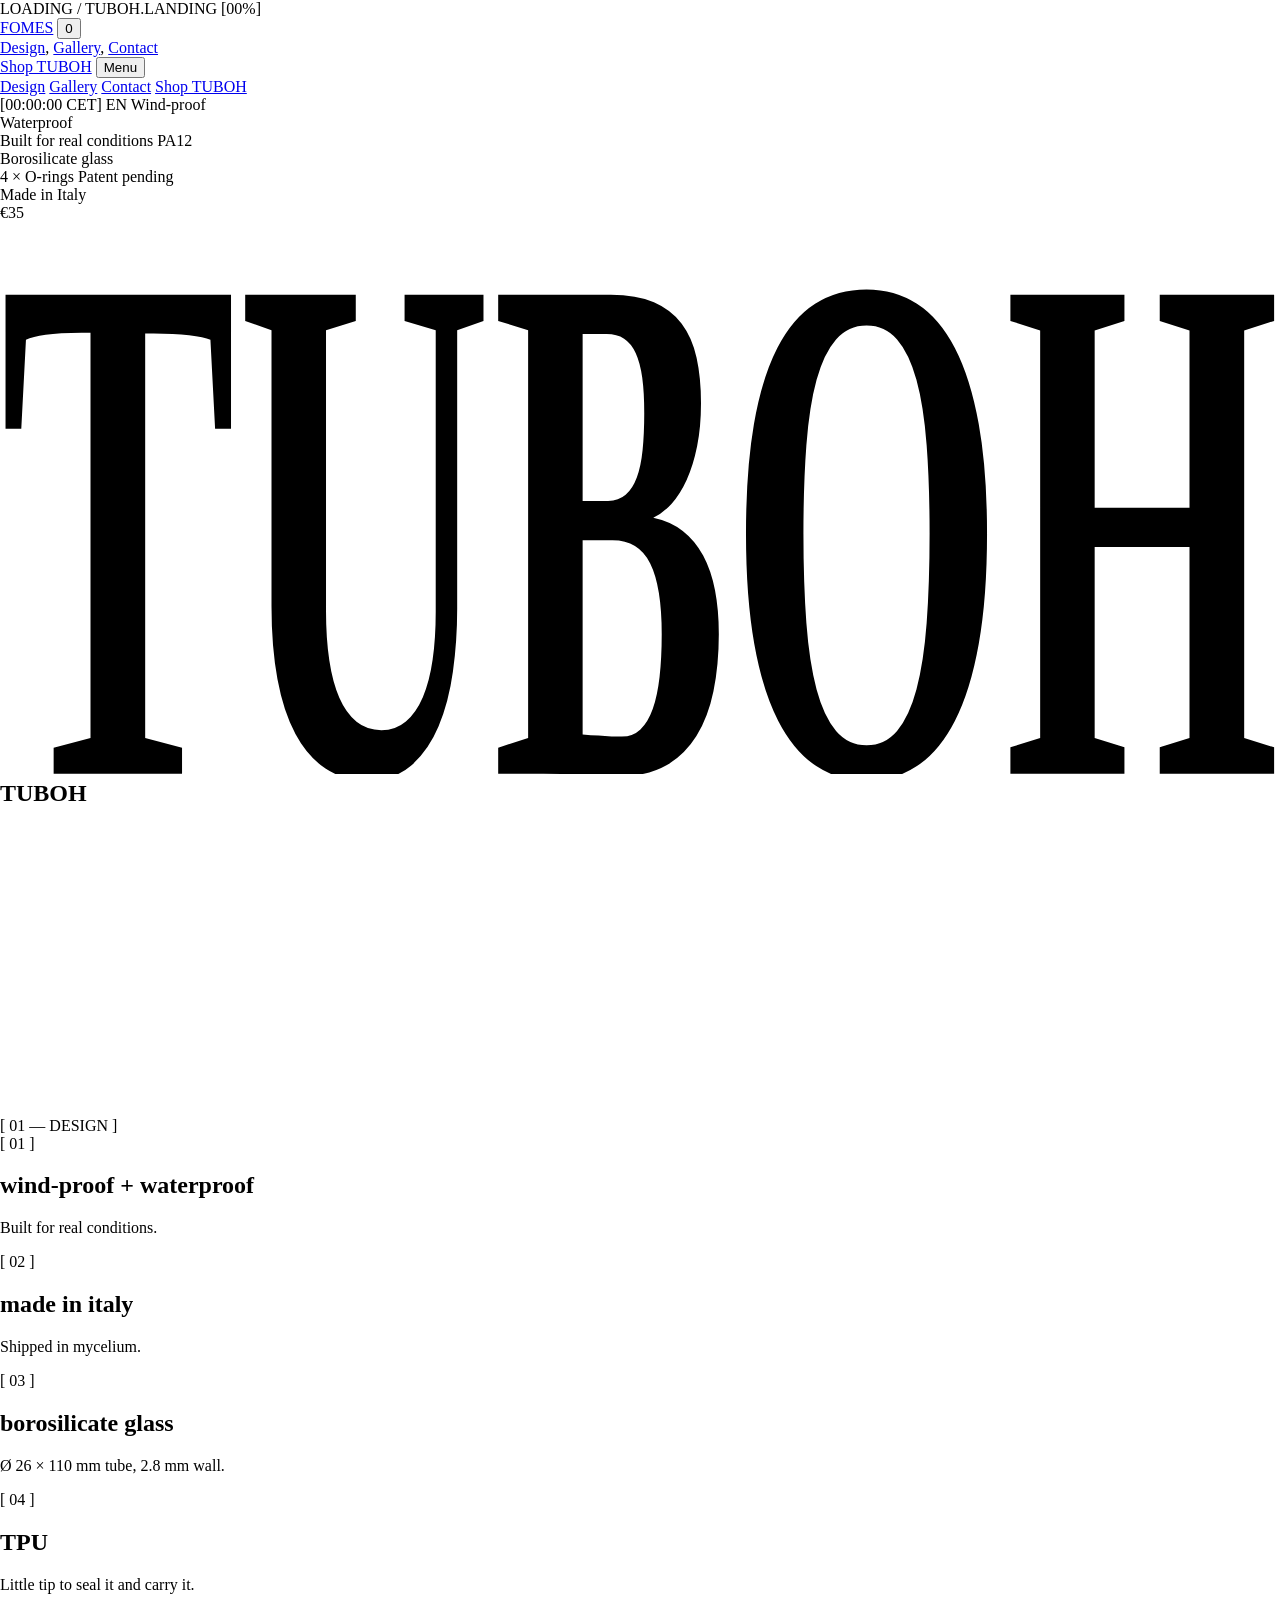
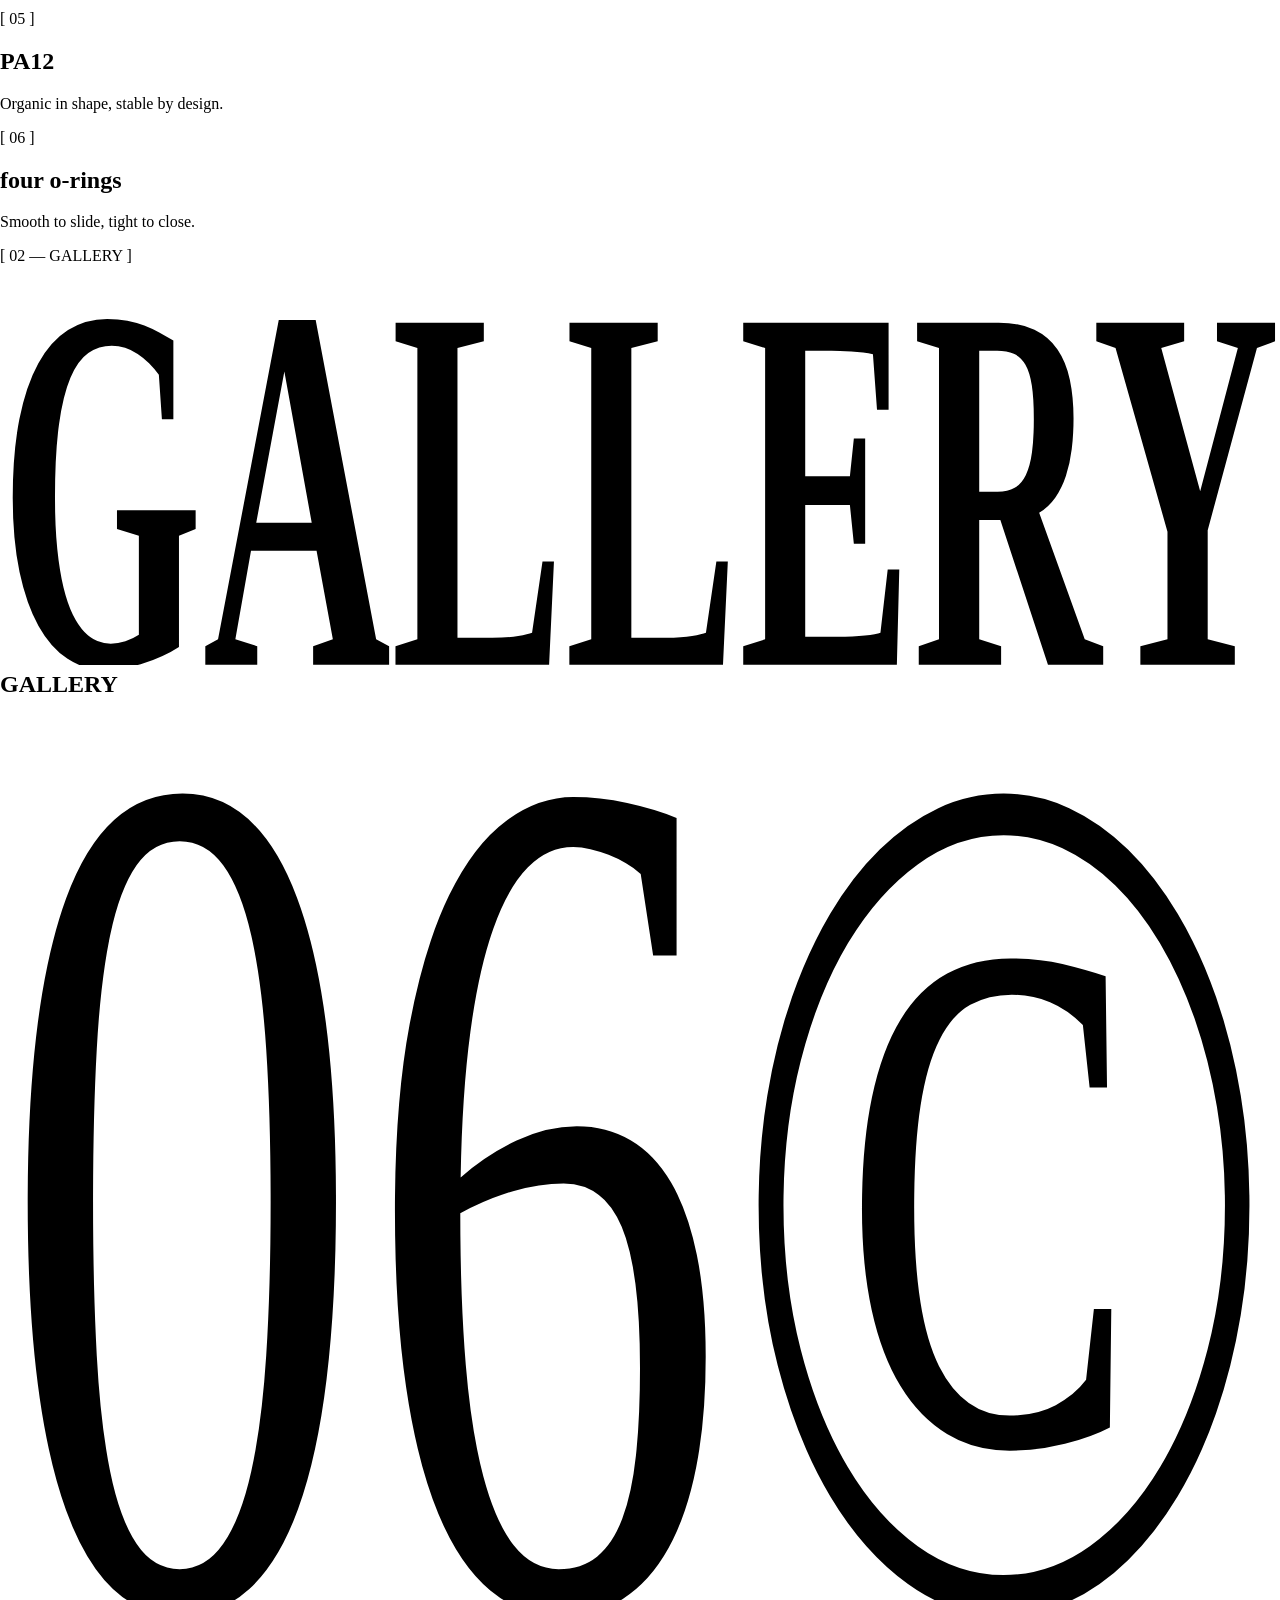
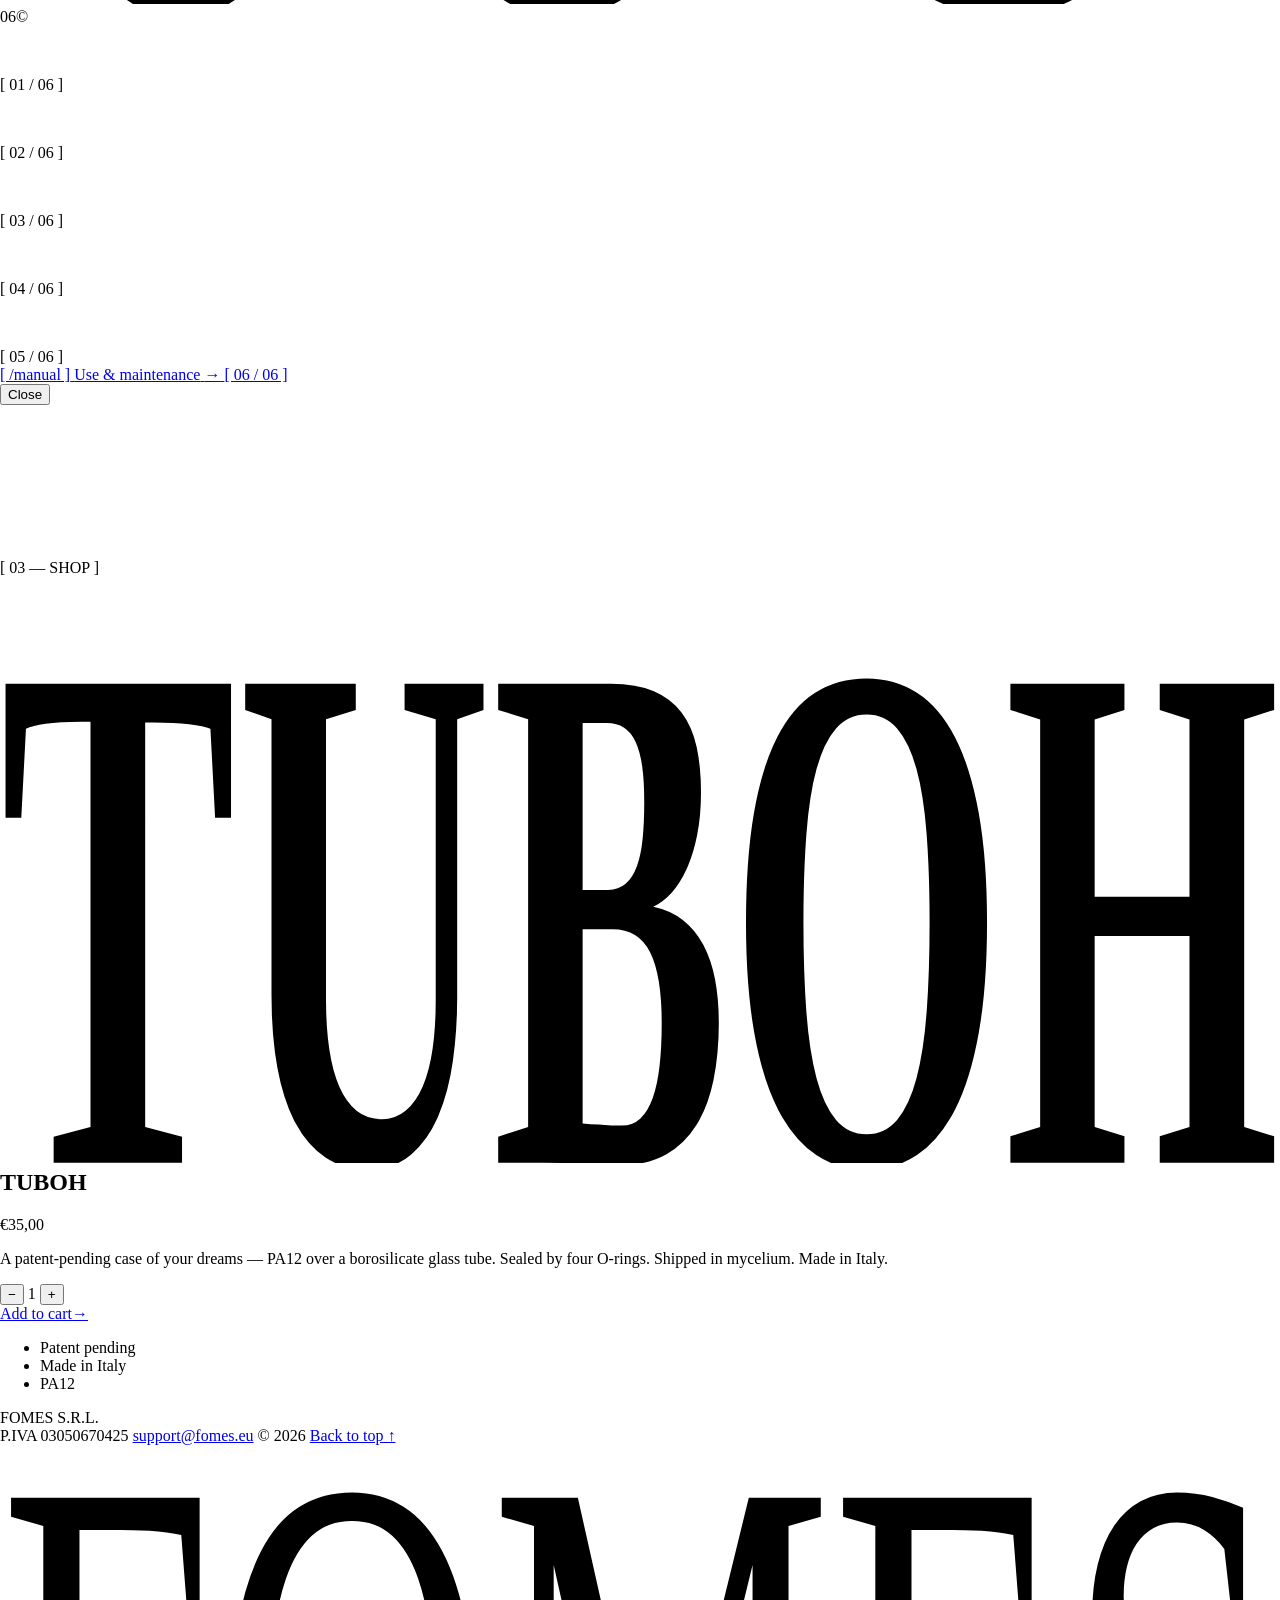
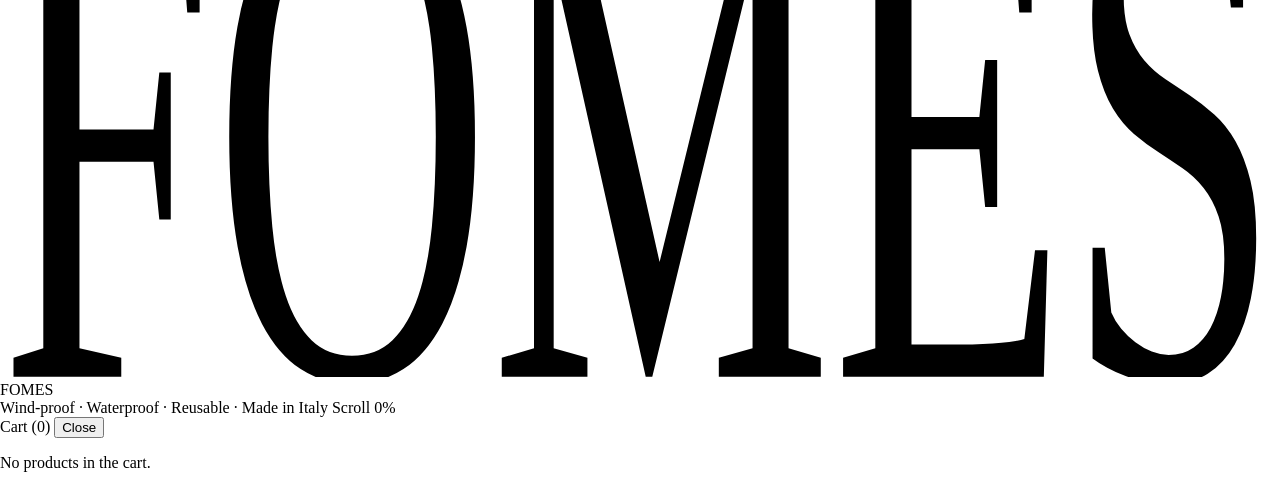
==== index.html @ 4a2dd608 "Copia statica del prototipo del sito, per i soci Esportata da 10-SITO-WP con strumenti/Esporta-Antep" ====
<!doctype html>
<html lang="en">
<head>
<meta charset="UTF-8">
<script src="/fomes-preview/anteprima/dati.js"></script>
<script src="/fomes-preview/anteprima/carrello.js"></script>
<meta name="viewport" content="width=device-width, initial-scale=1">
<script>document.documentElement.classList.add('js')</script>
<title>FOMES</title>
<meta name='robots' content='noindex, nofollow' />
<style id="wp-img-auto-sizes-contain-inline-css">
img:is([sizes=auto i],[sizes^="auto," i]){contain-intrinsic-size:3000px 1500px}
/*# sourceURL=wp-img-auto-sizes-contain-inline-css */
</style>
<style id="wp-emoji-styles-inline-css">

	img.wp-smiley, img.emoji {
		display: inline !important;
		border: none !important;
		box-shadow: none !important;
		height: 1em !important;
		width: 1em !important;
		margin: 0 0.07em !important;
		vertical-align: -0.1em !important;
		background: none !important;
		padding: 0 !important;
	}
/*# sourceURL=wp-emoji-styles-inline-css */
</style>

<style id="global-styles-inline-css">
:root{--wp--preset--aspect-ratio--square: 1;--wp--preset--aspect-ratio--4-3: 4/3;--wp--preset--aspect-ratio--3-4: 3/4;--wp--preset--aspect-ratio--3-2: 3/2;--wp--preset--aspect-ratio--2-3: 2/3;--wp--preset--aspect-ratio--16-9: 16/9;--wp--preset--aspect-ratio--9-16: 9/16;--wp--preset--color--black: #000000;--wp--preset--color--cyan-bluish-gray: #abb8c3;--wp--preset--color--white: #ffffff;--wp--preset--color--pale-pink: #f78da7;--wp--preset--color--vivid-red: #cf2e2e;--wp--preset--color--luminous-vivid-orange: #ff6900;--wp--preset--color--luminous-vivid-amber: #fcb900;--wp--preset--color--light-green-cyan: #7bdcb5;--wp--preset--color--vivid-green-cyan: #00d084;--wp--preset--color--pale-cyan-blue: #8ed1fc;--wp--preset--color--vivid-cyan-blue: #0693e3;--wp--preset--color--vivid-purple: #9b51e0;--wp--preset--gradient--vivid-cyan-blue-to-vivid-purple: linear-gradient(135deg,rgb(6,147,227) 0%,rgb(155,81,224) 100%);--wp--preset--gradient--light-green-cyan-to-vivid-green-cyan: linear-gradient(135deg,rgb(122,220,180) 0%,rgb(0,208,130) 100%);--wp--preset--gradient--luminous-vivid-amber-to-luminous-vivid-orange: linear-gradient(135deg,rgb(252,185,0) 0%,rgb(255,105,0) 100%);--wp--preset--gradient--luminous-vivid-orange-to-vivid-red: linear-gradient(135deg,rgb(255,105,0) 0%,rgb(207,46,46) 100%);--wp--preset--gradient--very-light-gray-to-cyan-bluish-gray: linear-gradient(135deg,rgb(238,238,238) 0%,rgb(169,184,195) 100%);--wp--preset--gradient--cool-to-warm-spectrum: linear-gradient(135deg,rgb(74,234,220) 0%,rgb(151,120,209) 20%,rgb(207,42,186) 40%,rgb(238,44,130) 60%,rgb(251,105,98) 80%,rgb(254,248,76) 100%);--wp--preset--gradient--blush-light-purple: linear-gradient(135deg,rgb(255,206,236) 0%,rgb(152,150,240) 100%);--wp--preset--gradient--blush-bordeaux: linear-gradient(135deg,rgb(254,205,165) 0%,rgb(254,45,45) 50%,rgb(107,0,62) 100%);--wp--preset--gradient--luminous-dusk: linear-gradient(135deg,rgb(255,203,112) 0%,rgb(199,81,192) 50%,rgb(65,88,208) 100%);--wp--preset--gradient--pale-ocean: linear-gradient(135deg,rgb(255,245,203) 0%,rgb(182,227,212) 50%,rgb(51,167,181) 100%);--wp--preset--gradient--electric-grass: linear-gradient(135deg,rgb(202,248,128) 0%,rgb(113,206,126) 100%);--wp--preset--gradient--midnight: linear-gradient(135deg,rgb(2,3,129) 0%,rgb(40,116,252) 100%);--wp--preset--font-size--small: 13px;--wp--preset--font-size--medium: 20px;--wp--preset--font-size--large: 36px;--wp--preset--font-size--x-large: 42px;--wp--preset--spacing--20: 0.44rem;--wp--preset--spacing--30: 0.67rem;--wp--preset--spacing--40: 1rem;--wp--preset--spacing--50: 1.5rem;--wp--preset--spacing--60: 2.25rem;--wp--preset--spacing--70: 3.38rem;--wp--preset--spacing--80: 5.06rem;--wp--preset--shadow--natural: 6px 6px 9px rgba(0, 0, 0, 0.2);--wp--preset--shadow--deep: 12px 12px 50px rgba(0, 0, 0, 0.4);--wp--preset--shadow--sharp: 6px 6px 0px rgba(0, 0, 0, 0.2);--wp--preset--shadow--outlined: 6px 6px 0px -3px rgb(255, 255, 255), 6px 6px rgb(0, 0, 0);--wp--preset--shadow--crisp: 6px 6px 0px rgb(0, 0, 0);}.wp-block-button{--wp--preset--dimension--25: 25%;--wp--preset--dimension--50: 50%;--wp--preset--dimension--75: 75%;--wp--preset--dimension--100: 100%;}:where(body) { margin: 0; }:where(.is-layout-flex){gap: 0.5em;}:where(.is-layout-grid){gap: 0.5em;}body .is-layout-flex{display: flex;}.is-layout-flex{flex-wrap: wrap;align-items: center;}.is-layout-flex > :is(*, div){margin: 0;}body .is-layout-grid{display: grid;}.is-layout-grid > :is(*, div){margin: 0;}body{padding-top: 0px;padding-right: 0px;padding-bottom: 0px;padding-left: 0px;}:root :where(.wp-element-button, .wp-block-button__link){background-color: #32373c;border-width: 0;color: #fff;font-family: inherit;font-size: inherit;font-style: inherit;font-weight: inherit;letter-spacing: inherit;line-height: inherit;padding-top: calc(0.667em + 2px);padding-right: calc(1.333em + 2px);padding-bottom: calc(0.667em + 2px);padding-left: calc(1.333em + 2px);text-decoration: none;text-transform: inherit;}.has-black-color{color: var(--wp--preset--color--black) !important;}.has-cyan-bluish-gray-color{color: var(--wp--preset--color--cyan-bluish-gray) !important;}.has-white-color{color: var(--wp--preset--color--white) !important;}.has-pale-pink-color{color: var(--wp--preset--color--pale-pink) !important;}.has-vivid-red-color{color: var(--wp--preset--color--vivid-red) !important;}.has-luminous-vivid-orange-color{color: var(--wp--preset--color--luminous-vivid-orange) !important;}.has-luminous-vivid-amber-color{color: var(--wp--preset--color--luminous-vivid-amber) !important;}.has-light-green-cyan-color{color: var(--wp--preset--color--light-green-cyan) !important;}.has-vivid-green-cyan-color{color: var(--wp--preset--color--vivid-green-cyan) !important;}.has-pale-cyan-blue-color{color: var(--wp--preset--color--pale-cyan-blue) !important;}.has-vivid-cyan-blue-color{color: var(--wp--preset--color--vivid-cyan-blue) !important;}.has-vivid-purple-color{color: var(--wp--preset--color--vivid-purple) !important;}.has-black-background-color{background-color: var(--wp--preset--color--black) !important;}.has-cyan-bluish-gray-background-color{background-color: var(--wp--preset--color--cyan-bluish-gray) !important;}.has-white-background-color{background-color: var(--wp--preset--color--white) !important;}.has-pale-pink-background-color{background-color: var(--wp--preset--color--pale-pink) !important;}.has-vivid-red-background-color{background-color: var(--wp--preset--color--vivid-red) !important;}.has-luminous-vivid-orange-background-color{background-color: var(--wp--preset--color--luminous-vivid-orange) !important;}.has-luminous-vivid-amber-background-color{background-color: var(--wp--preset--color--luminous-vivid-amber) !important;}.has-light-green-cyan-background-color{background-color: var(--wp--preset--color--light-green-cyan) !important;}.has-vivid-green-cyan-background-color{background-color: var(--wp--preset--color--vivid-green-cyan) !important;}.has-pale-cyan-blue-background-color{background-color: var(--wp--preset--color--pale-cyan-blue) !important;}.has-vivid-cyan-blue-background-color{background-color: var(--wp--preset--color--vivid-cyan-blue) !important;}.has-vivid-purple-background-color{background-color: var(--wp--preset--color--vivid-purple) !important;}.has-black-border-color{border-color: var(--wp--preset--color--black) !important;}.has-cyan-bluish-gray-border-color{border-color: var(--wp--preset--color--cyan-bluish-gray) !important;}.has-white-border-color{border-color: var(--wp--preset--color--white) !important;}.has-pale-pink-border-color{border-color: var(--wp--preset--color--pale-pink) !important;}.has-vivid-red-border-color{border-color: var(--wp--preset--color--vivid-red) !important;}.has-luminous-vivid-orange-border-color{border-color: var(--wp--preset--color--luminous-vivid-orange) !important;}.has-luminous-vivid-amber-border-color{border-color: var(--wp--preset--color--luminous-vivid-amber) !important;}.has-light-green-cyan-border-color{border-color: var(--wp--preset--color--light-green-cyan) !important;}.has-vivid-green-cyan-border-color{border-color: var(--wp--preset--color--vivid-green-cyan) !important;}.has-pale-cyan-blue-border-color{border-color: var(--wp--preset--color--pale-cyan-blue) !important;}.has-vivid-cyan-blue-border-color{border-color: var(--wp--preset--color--vivid-cyan-blue) !important;}.has-vivid-purple-border-color{border-color: var(--wp--preset--color--vivid-purple) !important;}.has-vivid-cyan-blue-to-vivid-purple-gradient-background{background: var(--wp--preset--gradient--vivid-cyan-blue-to-vivid-purple) !important;}.has-light-green-cyan-to-vivid-green-cyan-gradient-background{background: var(--wp--preset--gradient--light-green-cyan-to-vivid-green-cyan) !important;}.has-luminous-vivid-amber-to-luminous-vivid-orange-gradient-background{background: var(--wp--preset--gradient--luminous-vivid-amber-to-luminous-vivid-orange) !important;}.has-luminous-vivid-orange-to-vivid-red-gradient-background{background: var(--wp--preset--gradient--luminous-vivid-orange-to-vivid-red) !important;}.has-very-light-gray-to-cyan-bluish-gray-gradient-background{background: var(--wp--preset--gradient--very-light-gray-to-cyan-bluish-gray) !important;}.has-cool-to-warm-spectrum-gradient-background{background: var(--wp--preset--gradient--cool-to-warm-spectrum) !important;}.has-blush-light-purple-gradient-background{background: var(--wp--preset--gradient--blush-light-purple) !important;}.has-blush-bordeaux-gradient-background{background: var(--wp--preset--gradient--blush-bordeaux) !important;}.has-luminous-dusk-gradient-background{background: var(--wp--preset--gradient--luminous-dusk) !important;}.has-pale-ocean-gradient-background{background: var(--wp--preset--gradient--pale-ocean) !important;}.has-electric-grass-gradient-background{background: var(--wp--preset--gradient--electric-grass) !important;}.has-midnight-gradient-background{background: var(--wp--preset--gradient--midnight) !important;}.has-small-font-size{font-size: var(--wp--preset--font-size--small) !important;}.has-medium-font-size{font-size: var(--wp--preset--font-size--medium) !important;}.has-large-font-size{font-size: var(--wp--preset--font-size--large) !important;}.has-x-large-font-size{font-size: var(--wp--preset--font-size--x-large) !important;}
/*# sourceURL=global-styles-inline-css */
</style>

<link rel='stylesheet' id='woocommerce-layout-css' href='/fomes-preview/wp-content/plugins/woocommerce/assets/css/woocommerce-layout.css?ver=11.1.2' media='all' />
<link rel='stylesheet' id='woocommerce-smallscreen-css' href='/fomes-preview/wp-content/plugins/woocommerce/assets/css/woocommerce-smallscreen.css?ver=11.1.2' media='only screen and (max-width: 768px)' />
<link rel='stylesheet' id='woocommerce-general-css' href='/fomes-preview/wp-content/plugins/woocommerce/assets/css/woocommerce.css?ver=11.1.2' media='all' />
<style id="woocommerce-inline-inline-css">
.woocommerce form .form-row .required { visibility: visible; }
/*# sourceURL=woocommerce-inline-inline-css */
</style>
<link rel='stylesheet' id='lenis-css' href='/fomes-preview/wp-content/themes/fomes/assets/vendor/lenis.css?ver=1.3.26' media='all' />
<link rel='stylesheet' id='fomes-css' href='/fomes-preview/wp-content/themes/fomes/assets/css/fomes.css?ver=1790529454' media='all' />
<script id="jquery-core-js" src="/fomes-preview/wp-includes/js/jquery/jquery.min.js?ver=3.7.1"></script>
<script id="jquery-migrate-js" src="/fomes-preview/wp-includes/js/jquery/jquery-migrate.min.js?ver=3.4.1"></script>
<script>window.FOMES_ANTEPRIMA && FOMES_ANTEPRIMA.jq();</script>
<script data-wp-strategy="defer" id="wc-jquery-blockui-js" src="/fomes-preview/wp-content/plugins/woocommerce/assets/js/jquery-blockui/jquery.blockUI.min.js?ver=2.7.0-wc.11.1.2"></script>
<script data-wp-strategy="defer" defer id="wc-js-cookie-js" src="/fomes-preview/wp-content/plugins/woocommerce/assets/js/js-cookie/js.cookie.min.js?ver=2.1.4-wc.11.1.2"></script>
<script id="woocommerce-js-extra">
var woocommerce_params = {"ajax_url":"/fomes-preview/wp-admin/admin-ajax.php","wc_ajax_url":"/fomes-preview/?wc-ajax=%%endpoint%%","i18n_password_show":"Show password","i18n_password_hide":"Hide password"};
//# sourceURL=woocommerce-js-extra
</script>
<script data-wp-strategy="defer" defer id="woocommerce-js" src="/fomes-preview/wp-content/plugins/woocommerce/assets/js/frontend/woocommerce.min.js?ver=11.1.2"></script>
<script id="wc-cart-fragments-js-extra">
var wc_cart_fragments_params = {"ajax_url":"/fomes-preview/wp-admin/admin-ajax.php","wc_ajax_url":"/fomes-preview/?wc-ajax=%%endpoint%%","cart_hash_key":"wc_cart_hash_cd20fdb024dc158075f7a09fbe7f45a1","fragment_name":"wc_fragments_cd20fdb024dc158075f7a09fbe7f45a1","request_timeout":"5000"};
//# sourceURL=wc-cart-fragments-js-extra
</script>
<script data-wp-strategy="defer" defer id="wc-cart-fragments-js" src="/fomes-preview/wp-content/plugins/woocommerce/assets/js/frontend/cart-fragments.min.js?ver=11.1.2"></script>
	<noscript><style>.woocommerce-product-gallery{ opacity: 1 !important; }</style></noscript>
	<link rel="icon" href="/fomes-preview/wp-includes/images/w-logo-gray-white-bg.png">
</head>
<body class="home wp-singular page-template-default page page-id-10 wp-theme-fomes theme-fomes woocommerce-no-js">

<div class="preloader" aria-hidden="true">
	<span class="label">LOADING / TUBOH.LANDING [<span class="preloader__pct">00</span>%]</span>
</div>

<header class="hdr">
	<a class="hdr__logo" href="/fomes-preview/">FOMES</a>
	<button class="hdr__box brackets label" type="button" data-drawer-open aria-label="Cart">
		<span class="fomes-cart-count">0</span>
	</button>
	<nav class="hdr__nav label" aria-label="Menu">
		<a class="u" href="#design">Design</a>, <a class="u" href="#gallery">Gallery</a>, <a class="u" href="#contact">Contact</a>	</nav>
	<a class="hdr__cta brackets label" href="#shop">Shop TUBOH</a>
	<button class="hdr__menu label" type="button" data-menu-toggle aria-controls="menu">Menu</button>
</header>

<div class="menu" id="menu">
			<a href="#design">Design</a>
			<a href="#gallery">Gallery</a>
			<a href="#contact">Contact</a>
		<a href="#shop">Shop TUBOH</a>
</div>
<main id="top">

	<section class="intro" id="design">
		<div class="intro__sticky">
			<div class="intro__meta grid label">
				<span class="m-clock">[<span data-clock>00:00:00</span> <span data-tz>CET</span>]</span>
				<span class="m-lang">EN</span>
									<span class="m-b0">Wind-proof<br>Waterproof<br>Built for real conditions</span>
									<span class="m-b1">PA12<br>Borosilicate glass<br>4 × O-rings</span>
									<span class="m-b2">Patent pending<br>Made in Italy<br>€35</span>
							</div>

			<h1 class="intro__word"><span class="word " data-c="0.5"><svg viewBox="0 0 1750 727" preserveAspectRatio="none" aria-hidden="true"><text x="0" y="727" font-size="1000" textLength="1750" lengthAdjust="spacingAndGlyphs">TUBOH</text></svg><span class="sr">TUBOH</span></span></h1>

			<div class="frame" data-theme="dark">
				<canvas class="reel" aria-hidden="true"></canvas>
				<canvas class="seq__canvas" aria-hidden="true"></canvas>
				<div class="frame__ui">
					<span class="frame__tag label">[ 01 — DESIGN ]</span>
					<svg class="leaders" aria-hidden="true"></svg>
											<div class="feat feat--a" data-to="" data-slot="0" data-fase="giro">
							<span class="feat__n label">[ 01 ]</span>
							<h2 class="feat__title">wind-proof + waterproof</h2>
							<p class="feat__text">Built for real conditions.</p>						</div>
											<div class="feat feat--a" data-to="" data-slot="1" data-fase="giro">
							<span class="feat__n label">[ 02 ]</span>
							<h2 class="feat__title">made in italy</h2>
							<p class="feat__text">Shipped in mycelium.</p>						</div>
											<div class="feat feat--a" data-to="glass" data-slot="0" data-fase="esploso">
							<span class="feat__n label">[ 03 ]</span>
							<h2 class="feat__title">borosilicate glass</h2>
							<p class="feat__text">Ø 26 × 110 mm tube, 2.8 mm wall.</p>						</div>
											<div class="feat feat--a" data-to="tpu" data-slot="0" data-fase="esploso">
							<span class="feat__n label">[ 04 ]</span>
							<h2 class="feat__title">TPU</h2>
							<p class="feat__text">Little tip to seal it and carry it.</p>						</div>
											<div class="feat feat--a" data-to="mouthpiece,cap" data-slot="1" data-fase="esploso">
							<span class="feat__n label">[ 05 ]</span>
							<h2 class="feat__title">PA12</h2>
							<p class="feat__text">Organic in shape, stable by design.</p>						</div>
											<div class="feat feat--a" data-to="oring1,oring2,oring3,oring4" data-slot="2" data-fase="esploso">
							<span class="feat__n label">[ 06 ]</span>
							<h2 class="feat__title">four o-rings</h2>
							<p class="feat__text">Smooth to slide, tight to close.</p>						</div>
									</div>
			</div>
		</div>
	</section>

	<section class="gal" id="gallery">
		<span class="label">[ 02 — GALLERY ]</span>
		<div class="gal__head">
			<h2 class="gal__word"><span class="word " data-c="0.5"><svg viewBox="0 0 2450 727" preserveAspectRatio="none" aria-hidden="true"><text x="0" y="727" font-size="1000" textLength="2450" lengthAdjust="spacingAndGlyphs">GALLERY</text></svg><span class="sr">GALLERY</span></span></h2>
			<span class="gal__count"><span class="word is-grey" data-c="0.5"><svg viewBox="0 0 1050 727" preserveAspectRatio="none" aria-hidden="true"><text x="0" y="727" font-size="1000" textLength="1050" lengthAdjust="spacingAndGlyphs">06©</text></svg><span class="sr">06©</span></span></span>
		</div>
		<div class="gal__grid">
							<div class="gal__item g1" data-cursor="01 / 06" data-cursor-tone="dark">
					<figure class="ph  has-img" style="--r:4/3"><img class="ph__img" src="/fomes-preview/wp-content/themes/fomes/assets/render/trasparenza.webp" alt="" loading="lazy" decoding="async"></figure>					<span class="label">[ 01 / 06 ]</span>
				</div>
							<div class="gal__item g2" data-cursor="02 / 06" data-cursor-tone="lime">
					<figure class="ph  has-img" style="--r:3/2"><img class="ph__img" src="/fomes-preview/wp-content/themes/fomes/assets/render/macro.webp" alt="" loading="lazy" decoding="async"></figure>					<span class="label">[ 02 / 06 ]</span>
				</div>
							<div class="gal__item g3" data-cursor="03 / 06" data-cursor-tone="light">
					<figure class="ph  has-img" style="--r:16/9"><img class="ph__img" src="/fomes-preview/wp-content/themes/fomes/assets/render/diagonale.webp" alt="" loading="lazy" decoding="async"></figure>					<span class="label">[ 03 / 06 ]</span>
				</div>
							<div class="gal__item g4" data-cursor="04 / 06" data-cursor-tone="dark">
					<figure class="ph  has-img" style="--r:4/5"><img class="ph__img" src="/fomes-preview/wp-content/themes/fomes/assets/render/sospeso.webp" alt="" loading="lazy" decoding="async"></figure>					<span class="label">[ 04 / 06 ]</span>
				</div>
							<div class="gal__item g5" data-cursor="05 / 06" data-cursor-tone="lime">
					<figure class="ph  has-img" style="--r:1/1"><img class="ph__img" src="/fomes-preview/wp-content/themes/fomes/assets/render/tpu.webp" alt="" loading="lazy" decoding="async"></figure>					<span class="label">[ 05 / 06 ]</span>
				</div>
						<a class="gal__item g6 tile" href="/fomes-preview/manual/" data-cursor="Use &amp; maintenance →" data-cursor-tone="lime">
				<span class="tile__box" style="--r:4/5">
					<span class="label">[ /manual ]</span>
					<span class="tile__title">Use &amp; maintenance</span>
					<span class="tile__arrow" aria-hidden="true">→</span>
				</span>
				<span class="label">[ 06 / 06 ]</span>
			</a>
		</div>
		<div class="lb" aria-hidden="true" data-lenis-prevent>
			<button type="button" class="lb__close brackets label" data-lb-close>Close</button>
			<img class="lb__img" alt="" data-lb-close>
		</div>
	</section>

		<section class="film" id="film">
		<div class="film__sticky">
			<div class="film__frame" data-theme="dark">
													<video class="film__video" src="/fomes-preview/wp-content/themes/fomes/assets/video/film.mp4" poster="/fomes-preview/wp-content/themes/fomes/assets/video/film-poster.jpg" muted loop playsinline preload="none" aria-hidden="true"></video>
							</div>
		</div>
	</section>

	<section class="shop" id="shop">
		<span class="label">[ 03 — SHOP ]</span>
		<div class="shop__grid grid">
			<div class="shop__media"><figure class="ph  has-img" style="--r:4/5"><img class="ph__img" src="/fomes-preview/wp-content/themes/fomes/assets/render/shop.webp" alt="" loading="lazy" decoding="async"></figure></div>
			<div class="shop__info">
				<h2 class="shop__word"><span class="word " data-c="0.5"><svg viewBox="0 0 1750 727" preserveAspectRatio="none" aria-hidden="true"><text x="0" y="727" font-size="1000" textLength="1750" lengthAdjust="spacingAndGlyphs">TUBOH</text></svg><span class="sr">TUBOH</span></span></h2>
				<div class="shop__price">
					<span class="woocommerce-Price-amount amount"><span class="woocommerce-Price-currencySymbol">&euro;</span>35,00</span>				</div>
				<p class="shop__text">A patent-pending case of your dreams — PA12 over a borosilicate glass tube. Sealed by four O-rings. Shipped in mycelium. Made in Italy.</p>
				<div class="shop__buy">
					<div class="qty" role="group" aria-label="Qty">
						<button type="button" data-qty="-1" aria-label="−">−</button>
						<span data-qty-val>1</span>
						<button type="button" data-qty="1" aria-label="+">+</button>
					</div>
											<a href="/fomes-preview/?add-to-cart=11" rel="nofollow"
							data-quantity="1" data-product_id="11"
							class="btn add_to_cart_button ajax_add_to_cart">
							<span>Add to cart</span><span>→</span>
						</a>
									</div>
				<ul class="shop__tags label">
											<li>Patent pending</li>
											<li>Made in Italy</li>
											<li>PA12</li>
									</ul>
			</div>
		</div>
	</section>

</main>
<footer class="ftr" id="contact">
	<div class="ftr__row grid label">
		<span class="f1">FOMES S.R.L.<br>P.IVA 03050670425</span>
		<a class="f2 u" href="mailto:support@fomes.eu">support@fomes.eu</a>
		<span class="f3">© 2026</span>
		<a class="f4 u" href="#top">Back to top ↑</a>
	</div>
	<div class="ftr__word"><span class="word " data-c="0.5"><svg viewBox="0 0 1750 727" preserveAspectRatio="none" aria-hidden="true"><text x="0" y="727" font-size="1000" textLength="1750" lengthAdjust="spacingAndGlyphs">FOMES</text></svg><span class="sr">FOMES</span></span></div>
</footer>

<div class="bar label" aria-hidden="true">
	<span class="bar__tags">Wind-proof · Waterproof · Reusable · Made in Italy</span>
	<span class="bar__scroll">Scroll <i class="bar__track"><i class="bar__fill"></i></i> <span data-progress>0</span>%</span>
</div>

<aside class="drawer" aria-hidden="true" aria-label="Cart">
	<div class="drawer__veil" data-drawer-close></div>
	<div class="drawer__panel" data-lenis-prevent>
		<div class="drawer__head label">
			<span>Cart (<span class="fomes-cart-count">0</span>)</span>
			<button type="button" class="brackets" data-drawer-close>Close</button>
		</div>
		<div class="drawer__content">

	<p class="woocommerce-mini-cart__empty-message">No products in the cart.</p>


</div>
	</div>
</aside>

	<script>
		(function () {
			var c = document.body.className;
			c = c.replace(/woocommerce-no-js/, 'woocommerce-js');
			document.body.className = c;
		})();
	</script>
	<script id="wc-add-to-cart-js-extra">
var wc_add_to_cart_params = {"ajax_url":"/fomes-preview/wp-admin/admin-ajax.php","wc_ajax_url":"/fomes-preview/?wc-ajax=%%endpoint%%","i18n_view_cart":"View cart","cart_url":"/fomes-preview/cart/","is_cart":"","cart_redirect_after_add":"no"};
//# sourceURL=wc-add-to-cart-js-extra
</script>
<script data-wp-strategy="defer" id="wc-add-to-cart-js" src="/fomes-preview/wp-content/plugins/woocommerce/assets/js/frontend/add-to-cart.min.js?ver=11.1.2"></script>
<script id="gsap-js" src="/fomes-preview/wp-content/themes/fomes/assets/vendor/gsap.min.js?ver=3.15.0"></script>
<script id="gsap-st-js" src="/fomes-preview/wp-content/themes/fomes/assets/vendor/ScrollTrigger.min.js?ver=3.15.0"></script>
<script id="gsap-split-js" src="/fomes-preview/wp-content/themes/fomes/assets/vendor/SplitText.min.js?ver=3.15.0"></script>
<script id="lenis-js" src="/fomes-preview/wp-content/themes/fomes/assets/vendor/lenis.min.js?ver=1.3.26"></script>
<script id="fomes-js-extra">
var FOMES = {"frames":"/fomes-preview/wp-content/themes/fomes/assets/frames/rotazione/","frameCount":"250","reel":["WIND-PROOF","WATERPROOF","TUBOH","MADE IN ITALY"],"anchors":{"image":[667,1200],"frames":{"giro":150,"apertura":[150,210],"totale":250},"anchors":{"glass":{"l":[226.2,668.9],"r":[409.9,750.6]},"mouthpiece":{"l":[344.8,343.2],"r":[572.5,444.6]},"cap":{"l":[70.1,960.2],"r":[297.8,1061.6]},"tpu":{"l":[522.9,140.8],"r":[603.8,176.8]},"oring":{"l":[295.4,484],"r":[501,575.6]}},"anchors_esploso":{"glass":{"l":[288.2,664.9],"r":[371.4,702]},"mouthpiece":{"l":[455.9,261.4],"r":[559,307.3]},"cap":{"l":[102,1056.3],"r":[205.1,1102.2]},"tpu":{"l":[581.4,68.9],"r":[618,85.2]},"oring":{"l":[319.5,581.3],"r":[412.6,622.7]},"oring1":{"l":[404.6,390.1],"r":[497.7,431.5]},"oring2":{"l":[379.4,446.6],"r":[472.6,488.1]},"oring3":{"l":[182.5,888.9],"r":[275.6,930.3]},"oring4":{"l":[167.7,922.1],"r":[260.8,963.6]}}}};
//# sourceURL=fomes-js-extra
</script>
<script id="fomes-js" src="/fomes-preview/wp-content/themes/fomes/assets/js/fomes.js?ver=1790529453"></script>
</body>
</html>
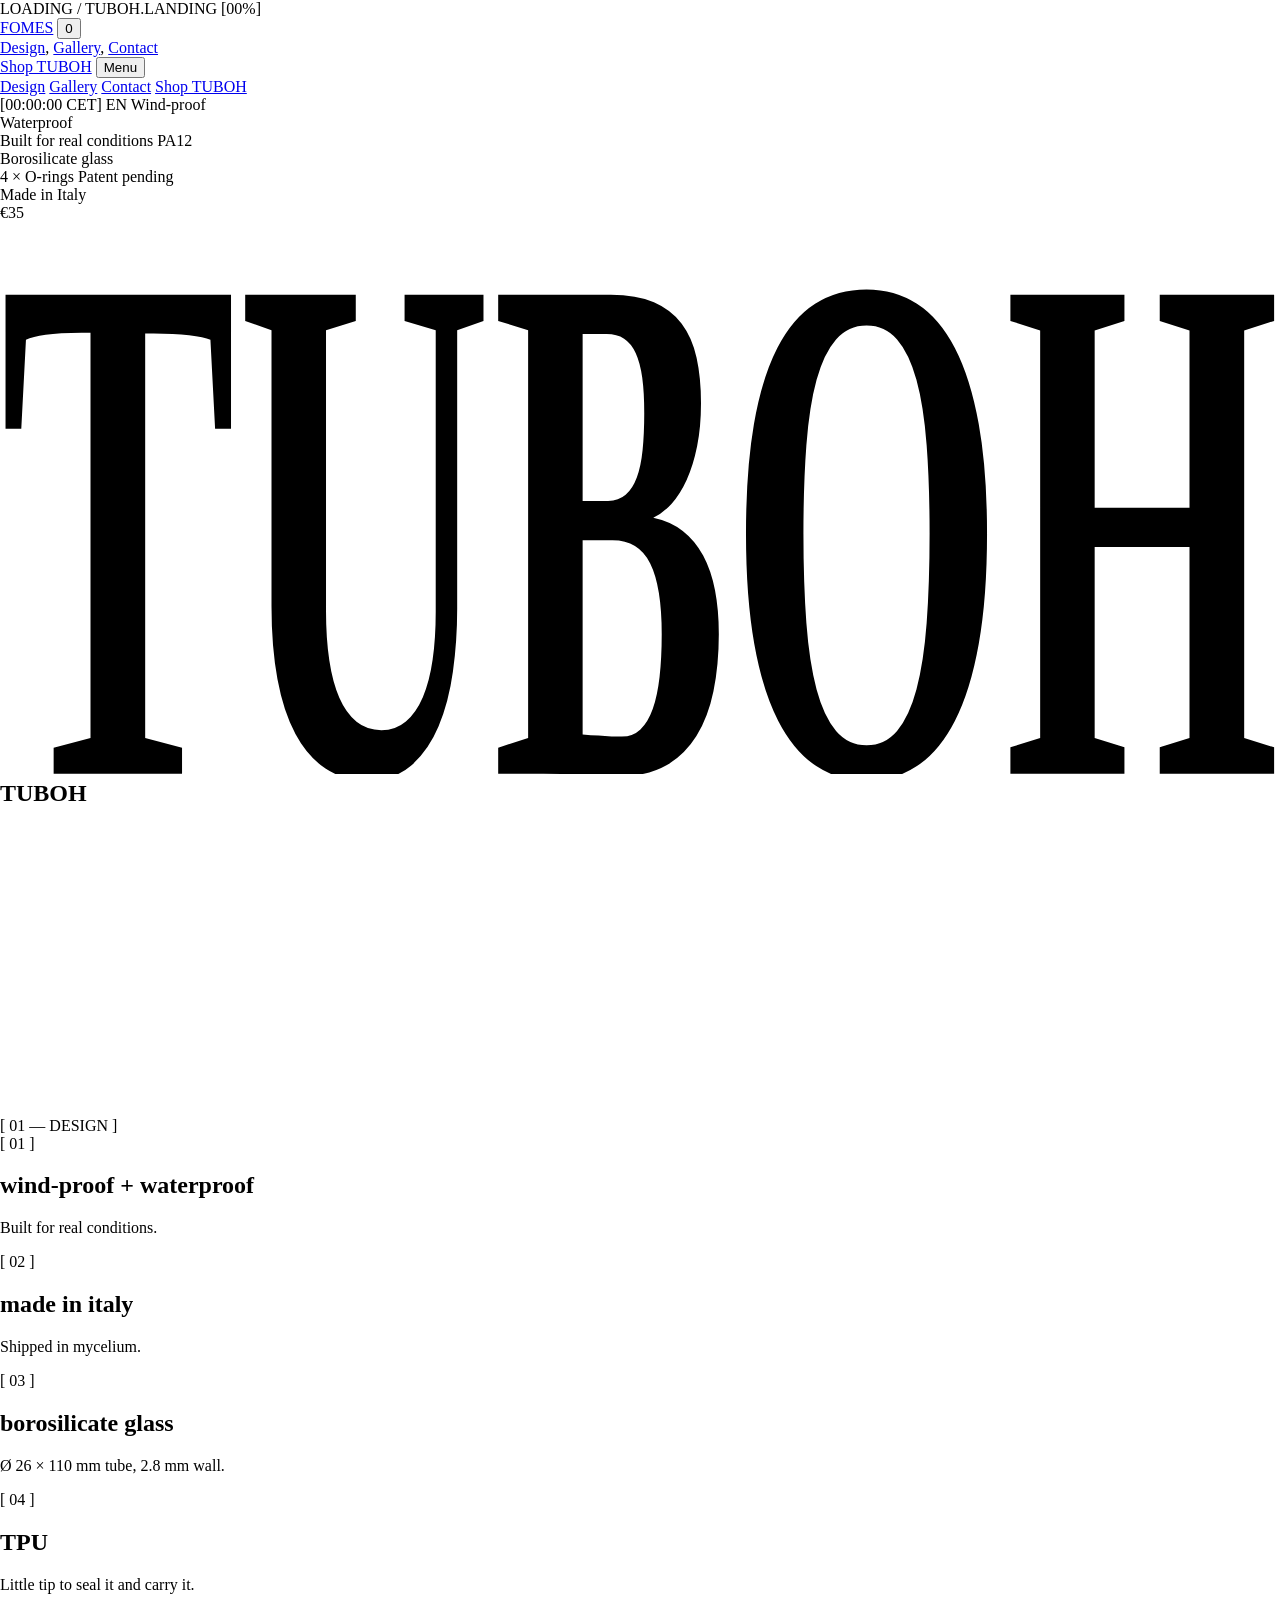
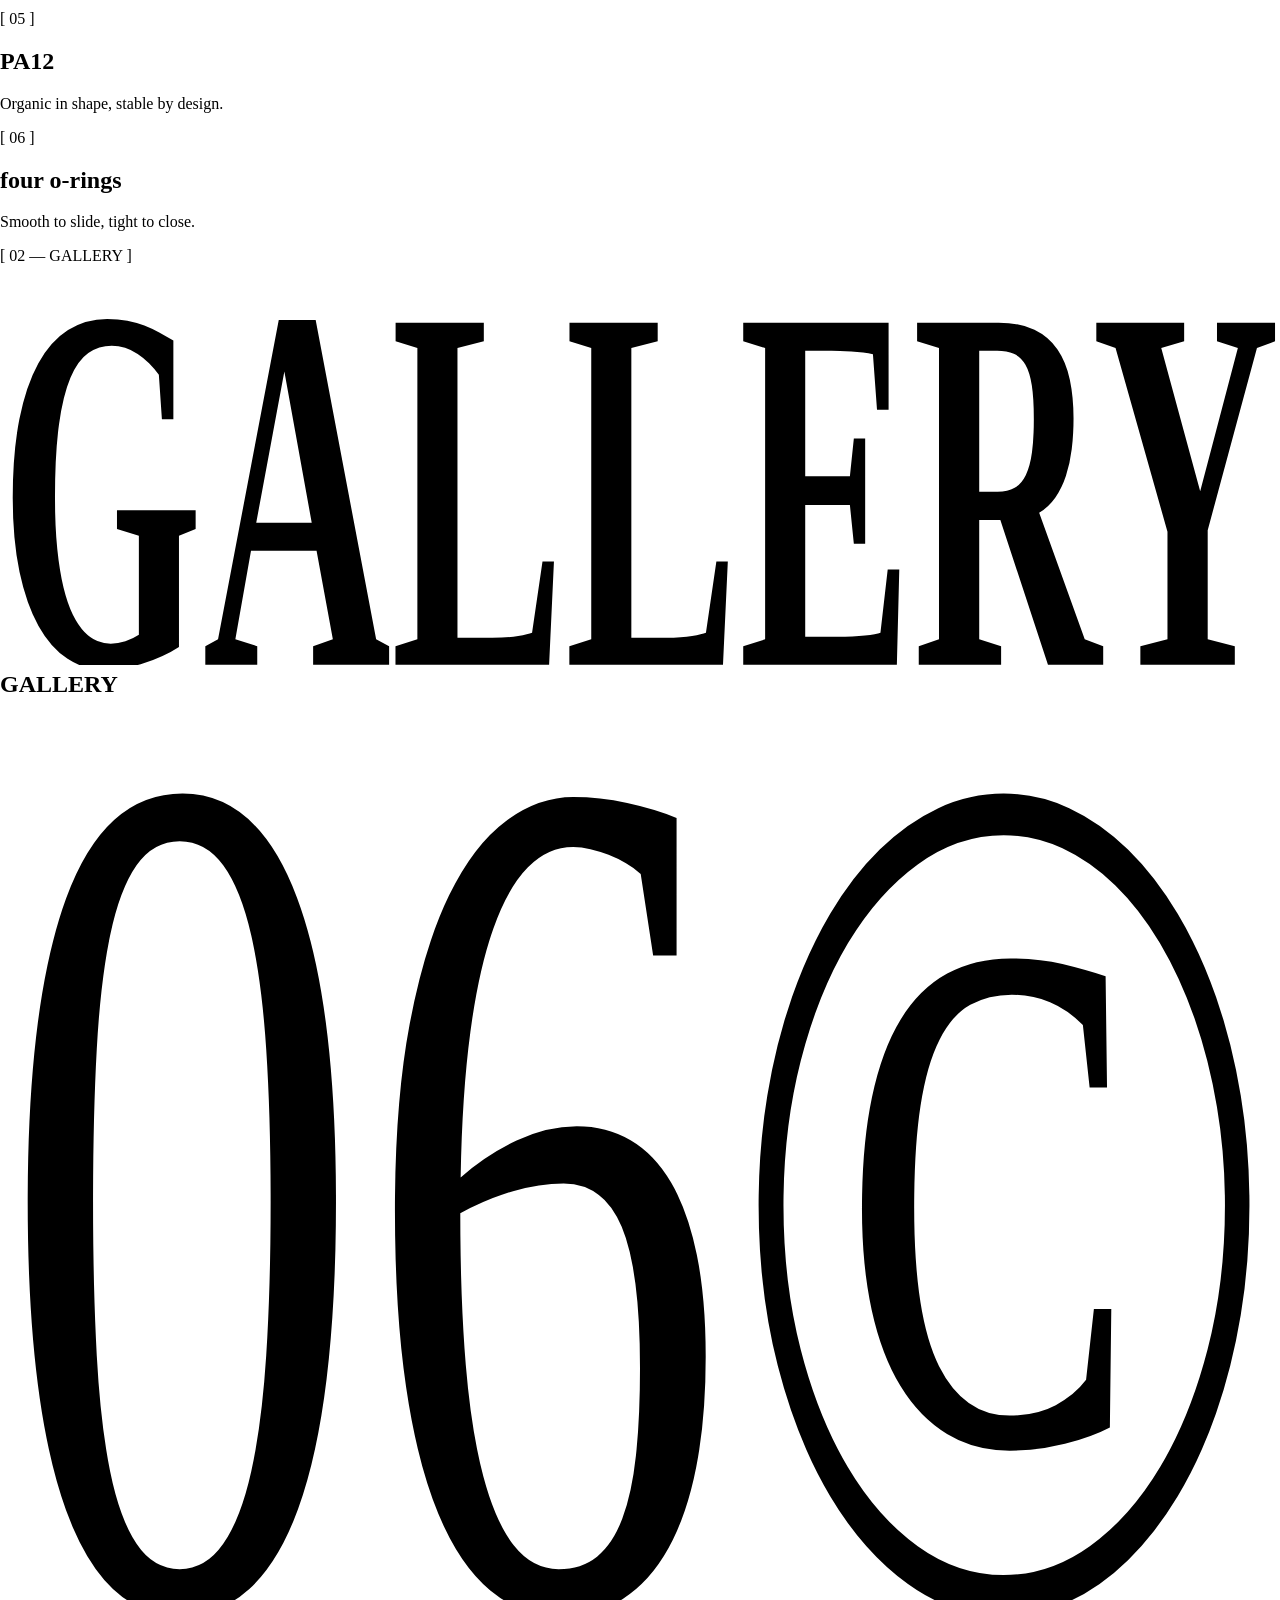
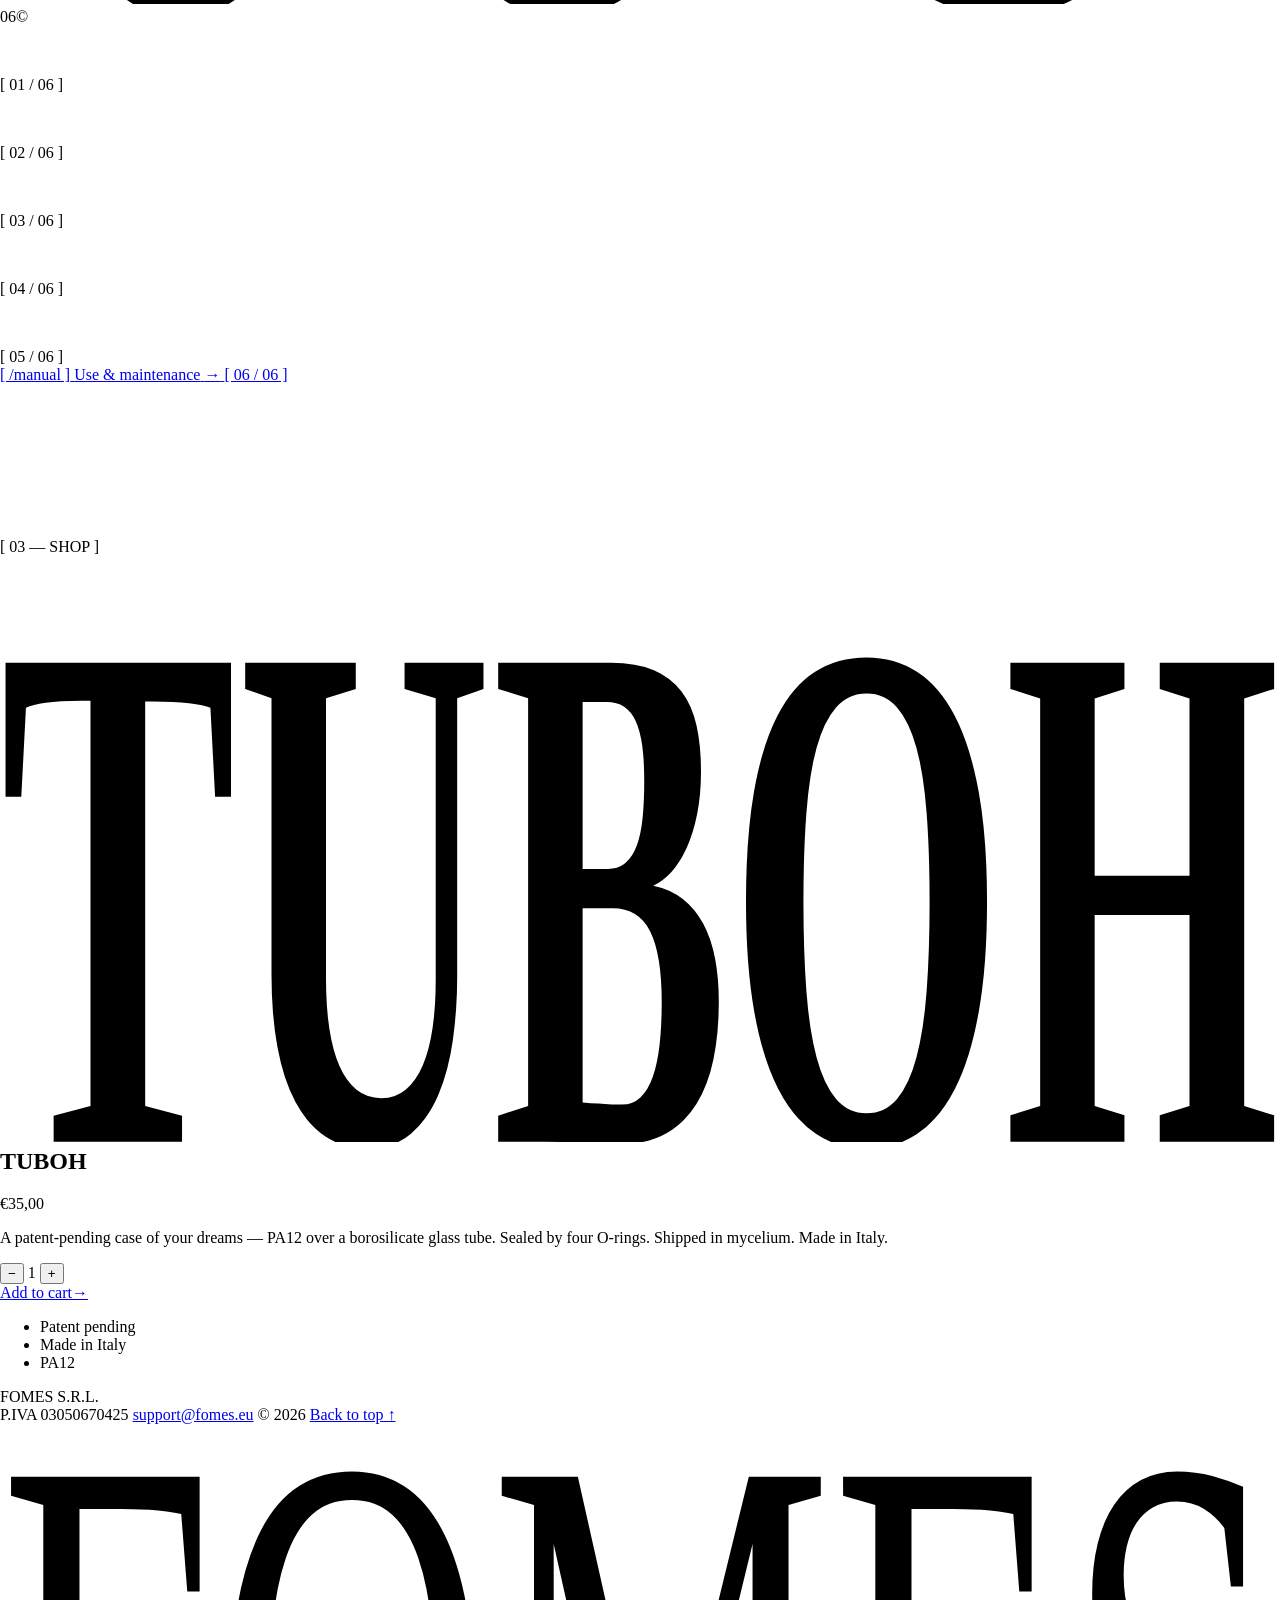
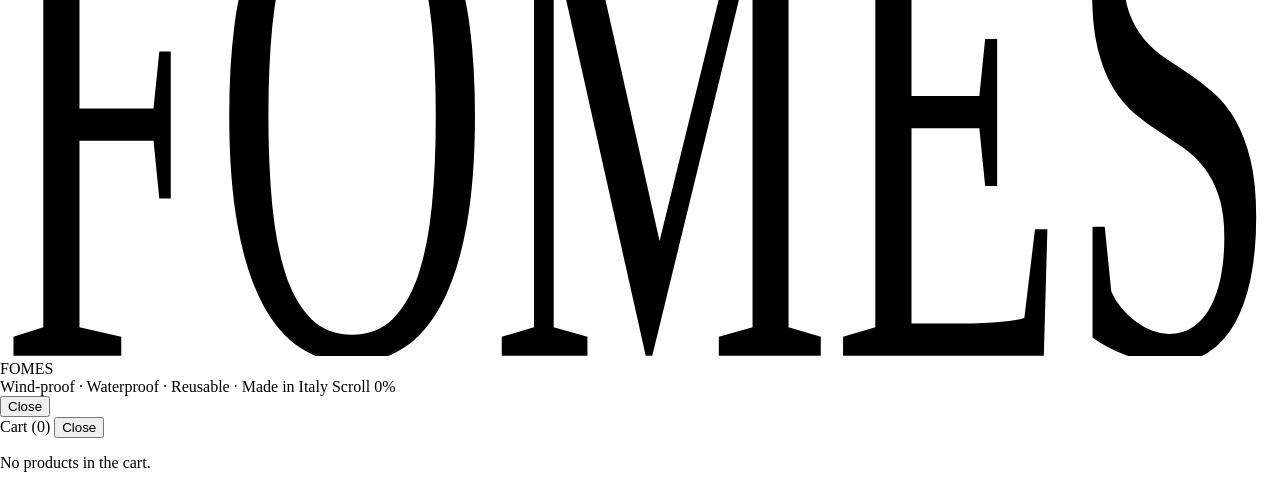
==== commit 61a14179: "Correzioni della copia per i soci (28/09) - ingrandimento della galleria a tutto schermo, pagina fer" ====
--- a/index.html
+++ b/index.html
@@ -41,7 +41,7 @@
 /*# sourceURL=woocommerce-inline-inline-css */
 </style>
 <link rel='stylesheet' id='lenis-css' href='/fomes-preview/wp-content/themes/fomes/assets/vendor/lenis.css?ver=1.3.26' media='all' />
-<link rel='stylesheet' id='fomes-css' href='/fomes-preview/wp-content/themes/fomes/assets/css/fomes.css?ver=1790529454' media='all' />
+<link rel='stylesheet' id='fomes-css' href='/fomes-preview/wp-content/themes/fomes/assets/css/fomes.css?ver=1790578740' media='all' />
 <script id="jquery-core-js" src="/fomes-preview/wp-includes/js/jquery/jquery.min.js?ver=3.7.1"></script>
 <script id="jquery-migrate-js" src="/fomes-preview/wp-includes/js/jquery/jquery-migrate.min.js?ver=3.4.1"></script>
 <script>window.FOMES_ANTEPRIMA && FOMES_ANTEPRIMA.jq();</script>
@@ -163,10 +163,6 @@
 				<span class="label">[ 06 / 06 ]</span>
 			</a>
 		</div>
-		<div class="lb" aria-hidden="true" data-lenis-prevent>
-			<button type="button" class="lb__close brackets label" data-lb-close>Close</button>
-			<img class="lb__img" alt="" data-lb-close>
-		</div>
 	</section>
 
 		<section class="film" id="film">
@@ -223,6 +219,11 @@
 	<span class="bar__scroll">Scroll <i class="bar__track"><i class="bar__fill"></i></i> <span data-progress>0</span>%</span>
 </div>
 
+<div class="lb" aria-hidden="true" data-lenis-prevent>
+	<button type="button" class="lb__close brackets label" data-lb-close>Close</button>
+	<img class="lb__img" alt="" data-lb-close>
+</div>
+
 <aside class="drawer" aria-hidden="true" aria-label="Cart">
 	<div class="drawer__veil" data-drawer-close></div>
 	<div class="drawer__panel" data-lenis-prevent>
@@ -256,9 +257,9 @@
 <script id="gsap-split-js" src="/fomes-preview/wp-content/themes/fomes/assets/vendor/SplitText.min.js?ver=3.15.0"></script>
 <script id="lenis-js" src="/fomes-preview/wp-content/themes/fomes/assets/vendor/lenis.min.js?ver=1.3.26"></script>
 <script id="fomes-js-extra">
-var FOMES = {"frames":"/fomes-preview/wp-content/themes/fomes/assets/frames/rotazione/","frameCount":"250","reel":["WIND-PROOF","WATERPROOF","TUBOH","MADE IN ITALY"],"anchors":{"image":[667,1200],"frames":{"giro":150,"apertura":[150,210],"totale":250},"anchors":{"glass":{"l":[226.2,668.9],"r":[409.9,750.6]},"mouthpiece":{"l":[344.8,343.2],"r":[572.5,444.6]},"cap":{"l":[70.1,960.2],"r":[297.8,1061.6]},"tpu":{"l":[522.9,140.8],"r":[603.8,176.8]},"oring":{"l":[295.4,484],"r":[501,575.6]}},"anchors_esploso":{"glass":{"l":[288.2,664.9],"r":[371.4,702]},"mouthpiece":{"l":[455.9,261.4],"r":[559,307.3]},"cap":{"l":[102,1056.3],"r":[205.1,1102.2]},"tpu":{"l":[581.4,68.9],"r":[618,85.2]},"oring":{"l":[319.5,581.3],"r":[412.6,622.7]},"oring1":{"l":[404.6,390.1],"r":[497.7,431.5]},"oring2":{"l":[379.4,446.6],"r":[472.6,488.1]},"oring3":{"l":[182.5,888.9],"r":[275.6,930.3]},"oring4":{"l":[167.7,922.1],"r":[260.8,963.6]}}}};
+var FOMES = {"frames":"/fomes-preview/wp-content/themes/fomes/assets/frames/rotazione/","frameCount":"250","framesTelefono":"/fomes-preview/wp-content/themes/fomes/assets/frames/rotazione-telefono/","passoTelefono":"2","reel":["WIND-PROOF","WATERPROOF","TUBOH","MADE IN ITALY"],"anchors":{"image":[667,1200],"frames":{"giro":150,"apertura":[150,210],"totale":250},"anchors":{"glass":{"l":[226.2,668.9],"r":[409.9,750.6]},"mouthpiece":{"l":[344.8,343.2],"r":[572.5,444.6]},"cap":{"l":[70.1,960.2],"r":[297.8,1061.6]},"tpu":{"l":[522.9,140.8],"r":[603.8,176.8]},"oring":{"l":[295.4,484],"r":[501,575.6]}},"anchors_esploso":{"glass":{"l":[288.2,664.9],"r":[371.4,702]},"mouthpiece":{"l":[455.9,261.4],"r":[559,307.3]},"cap":{"l":[102,1056.3],"r":[205.1,1102.2]},"tpu":{"l":[581.4,68.9],"r":[618,85.2]},"oring":{"l":[319.5,581.3],"r":[412.6,622.7]},"oring1":{"l":[404.6,390.1],"r":[497.7,431.5]},"oring2":{"l":[379.4,446.6],"r":[472.6,488.1]},"oring3":{"l":[182.5,888.9],"r":[275.6,930.3]},"oring4":{"l":[167.7,922.1],"r":[260.8,963.6]}}}};
 //# sourceURL=fomes-js-extra
 </script>
-<script id="fomes-js" src="/fomes-preview/wp-content/themes/fomes/assets/js/fomes.js?ver=1790529453"></script>
+<script id="fomes-js" src="/fomes-preview/wp-content/themes/fomes/assets/js/fomes.js?ver=1790578395"></script>
 </body>
 </html>
